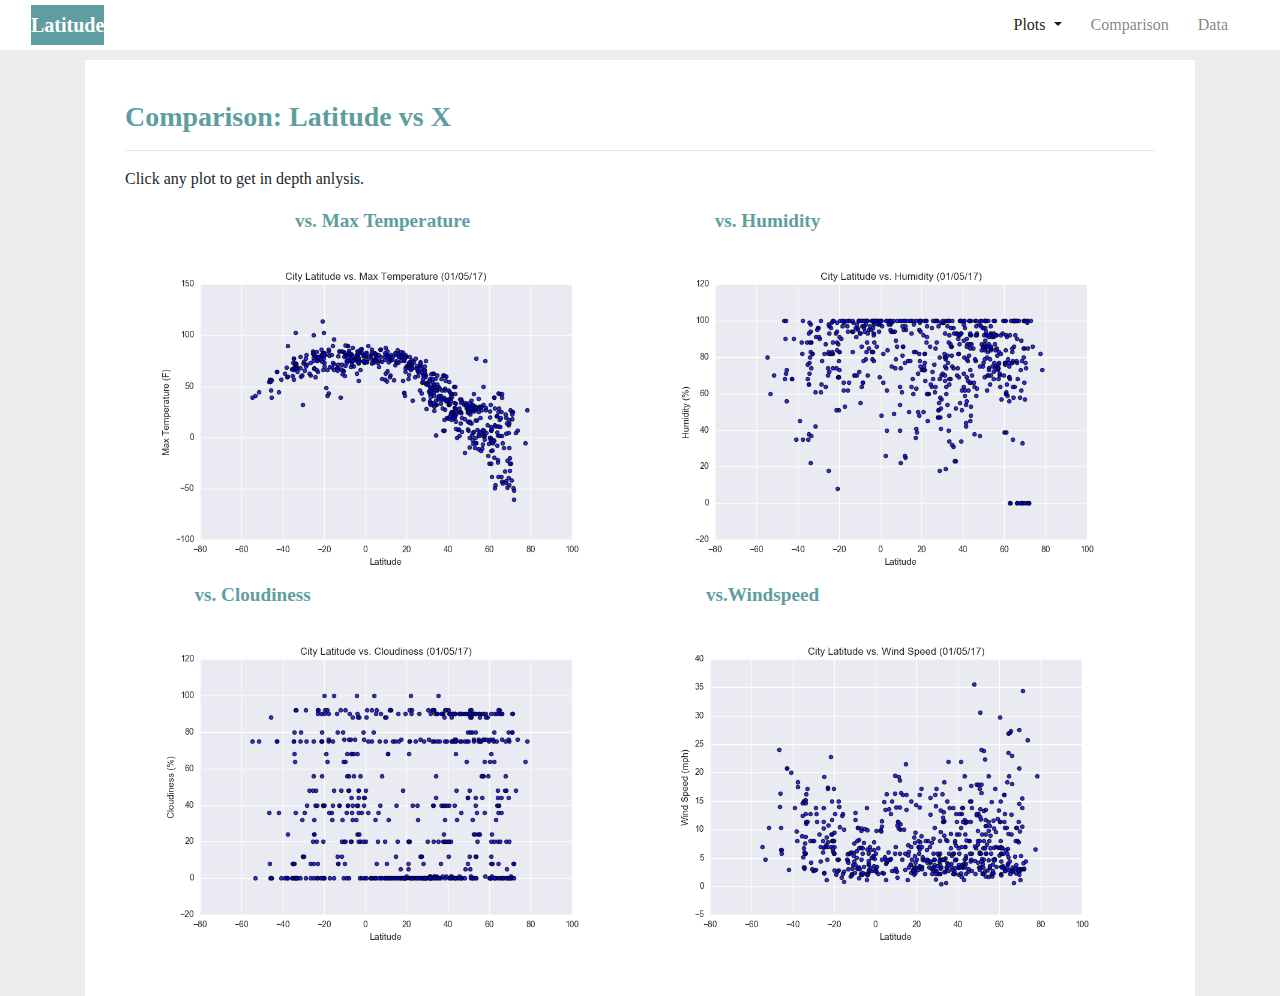
==== comparison.html @ c628f79d "Web Design Challenge" ====
<!DOCTYPE html>
<html lang="en-us">
  <head>

    <meta charset="UTF-8">
    <meta name="viewport" content="width=device-width, initial-scale=1.0">
    <meta http-equiv="X-UA-Compatible" content="ie=edge">

    <title>Latitude</title>

    <!-- Boostrap Stylesheet -->
    <link rel="stylesheet" href="https://stackpath.bootstrapcdn.com/bootstrap/4.3.1/css/bootstrap.min.css" integrity="sha384-ggOyR0iXCbMQv3Xipma34MD+dH/1fQ784/j6cY/iJTQUOhcWr7x9JvoRxT2MZw1T" crossorigin="anonymous">

    <!-- Our own CSS stylesheet -->
    <link rel="stylesheet" href="assets/css/styles.css" media="screen">

  </head>

  <body>
    <!-- Start of navbar -->
<div class="pageformat">
    <nav class="navbar navbar-expand-lg navbar-light  ">
      <div class="container-fluid">
        <a class="navbar-brand .navigation-border text-white boxed font-weight-bold" href="index.html">Latitude</a>
        <button class="navbar-toggler" type="button" data-toggle="collapse" data-target="#navbarSupportedContent" aria-controls="navbarSupportedContent" aria-expanded="false" aria-label="Toggle navigation">
          <span class="navbar-toggler-icon"></span>
        </button>

        <div class="collapse navbar-collapse" id="navbarSupportedContent">
          <ul class="navbar-nav ml-auto">
            <li class="nav-item dropdown">
              <a class="nav-link active dropdown-toggle" href="#" id="navbarDropdown" role="button" data-toggle="dropdown" aria-haspopup="true" aria-expanded="false">
                Plots
              </a>
              <div class="dropdown-menu" aria-labelledby="navbarDropdown">
                <a class="dropdown-item" href="temp.html">Max Temperature</a>
                <a class="dropdown-item" href="humidity.html">Humidity</a>
                <a class="dropdown-item" href="cloudiness.html">Cloudiness</a>
                <a class="dropdown-item" href="wind.html">Windspeed</a>
              </div>
            </li>
            <li class="nav-item">
              <a class="nav-link" href="comparison.html">Comparison</a>
            </li>
            <li class="nav-item">
              <a class="nav-link" href="data.html">Data</a>
            </li>
          </ul>
        </div>
      </div>
    </nav>
    <!-- End of navbar -->
   <!--start of container --->
   <div class="container">
    <!--Normally these medium columns go full wide on small screen sizes-->
    <div class="row">
      <div class="col-lg-12">
        <div class="box4 ">
          <h3 style="color: cadetblue; font-weight: bold; ">Comparison: Latitude vs X</h3>
          <hr>
          <p>Click any plot to get in depth anlysis.</p>

          <div class="container-fluid">
            <div class="row">
              <div class="col-lg-6">
                <p style="color: cadetblue; font-weight: bold;  text-align: center; font-size: larger;"> vs. Max Temperature </p>
            <a href="temp.html">
          <img src="assets/images/Fig1.png" alt="City Latitude vs Max Temperature"  class="citylarge ">
            </a>
              </div>
              
              <div class = "hrdash">
              <div class="col-lg-6 ">
                <p style="color: cadetblue; font-weight: bold;  text-align: center; font-size: larger;"> vs. Humidity </p>
                <a href="humidity.html">
                  <img src="assets/images/Fig2.png" alt="City Latitude vs Humidity"  class=" citylarge ">
                </a>
                  </div>  
                </div>

                <div class = "hrdash">
                  <div class="col-lg-6 ">
                    <p style="color: cadetblue; font-weight: bold;  text-align: center; font-size: larger;"> vs. Cloudiness </p>
                    <a href="cloudiness.html">
                      <img src="assets/images/Fig3.png" alt="City Latitude vs Cloudiness"  class=" citylarge">
                    </a> 
                      </div>
                      </div>

                      <div class = "hrdash">
                      <div class="col-lg-6 ">
                        <p style="color: cadetblue; font-weight: bold;  text-align: center; font-size: larger;"> vs.Windspeed</p>
                        <a href="wind.html">
                          <img src="assets/images/Fig4.png" alt="City Latitude vs Windspeed"  class=" citylarge">
                        </a>
                          </div>
                        </div>
            </div>
      </div>       
  </div>
  <script src="https://code.jquery.com/jquery-3.2.1.slim.min.js" integrity="sha384-KJ3o2DKtIkvYIK3UENzmM7KCkRr/rE9/Qpg6aAZGJwFDMVNA/GpGFF93hXpG5KkN" crossorigin="anonymous"></script>
  <script src="https://cdn.jsdelivr.net/npm/popper.js@1.12.9/dist/umd/popper.min.js" integrity="sha384-ApNbgh9B+Y1QKtv3Rn7W3mgPxhU9K/ScQsAP7hUibX39j7fakFPskvXusvfa0b4Q" crossorigin="anonymous"></script>
  <script src="https://cdn.jsdelivr.net/npm/bootstrap@4.0.0/dist/js/bootstrap.min.js" integrity="sha384-JZR6Spejh4U02d8jOt6vLEHfe/JQGiRRSQQxSfFWpi1MquVdAyjUar5+76PVCmYl" crossorigin="anonymous"></script>
</body>

</html>
---- assets/css/styles.css ----
body{
    background-color: #ededed;
   
}

.pageformat {
font-family:"Times New Roman", Times, serif;}

.navbar-nav > li{
    padding-right:13px;}

.navigation-border{
    border-style: solid;}
.navbar{
    background-color: white;
   height: 50px;
   width: 100%;


}

.boxed {
    /* border: 1px solid green ; */
    background-color: cadetblue;
}


@media (max-width: 992px){
    .navbar{
            background-color: cadetblue;
            height: 48px;  
        }
        .boxed {
            /* border: 1px solid green ; */
            background-color: cadetblue;
        }  
        body{
            background-color: white}

        .box3 {
                padding: 30px; margin: 10px; background-color: blue
              }
              
        .dropdown-menu {
            border: none;
        }
        .navbar-nav{
            border-bottom: 1px solid #ededed;
          }
        .nav-link.active{
            background-color: #ededed;
            height: 47px;
            
        }

        .container{
            margin-top: 265px;
        }
        .hrdash {
            border-top: 0.5px solid #ededed;
          }
         
         
}


  

.box1 {
    padding: 40px; margin-top: 15px; background:white
  }
  
.box2 {
     padding: 40px; margin-top: 15px; background:white;  height: 360px; 
    
  }

.box3 {
    padding: 40px; margin-top: 15px; background:white;
  }
 
  .box4 {
    padding: 40px; margin-top: 10px; background:white;
  }
  
 
.cityfloat {float: left;
    width:211px;
     height:130;
  }

.citycenter {
    width: 480px;
     height:130;
  }

.citylarge{
    width: 480px;
     height:130;
  }

.containerimg{
    width: 160px;
     height:130;
  }
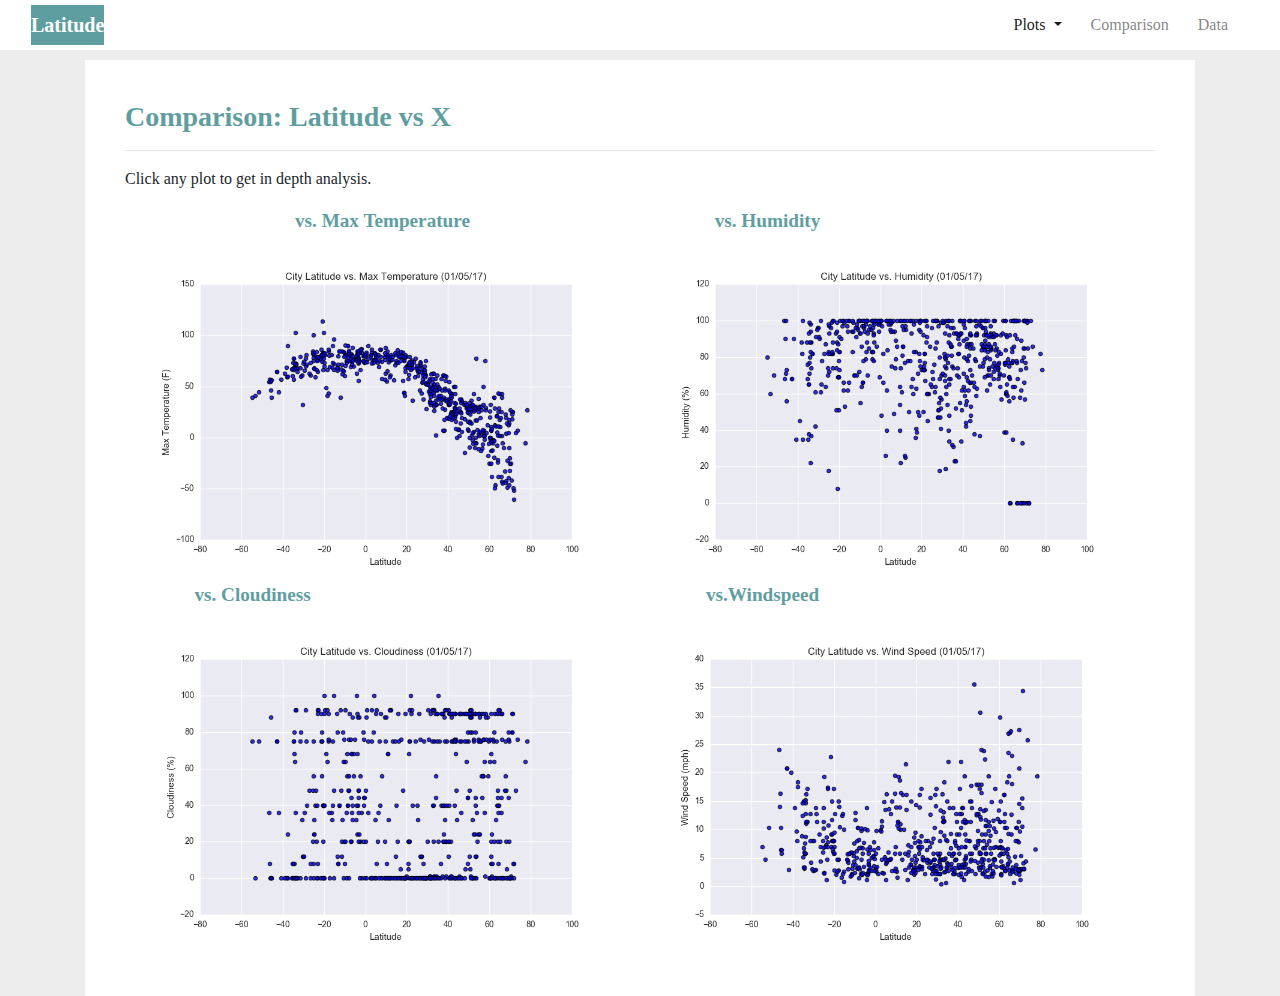
==== commit 7f1dbbc7: "Spelling error updates" ====
--- a/comparison.html
+++ b/comparison.html
@@ -58,7 +58,7 @@
         <div class="box4 ">
           <h3 style="color: cadetblue; font-weight: bold; ">Comparison: Latitude vs X</h3>
           <hr>
-          <p>Click any plot to get in depth anlysis.</p>
+          <p>Click any plot to get in depth analysis.</p>
 
           <div class="container-fluid">
             <div class="row">
